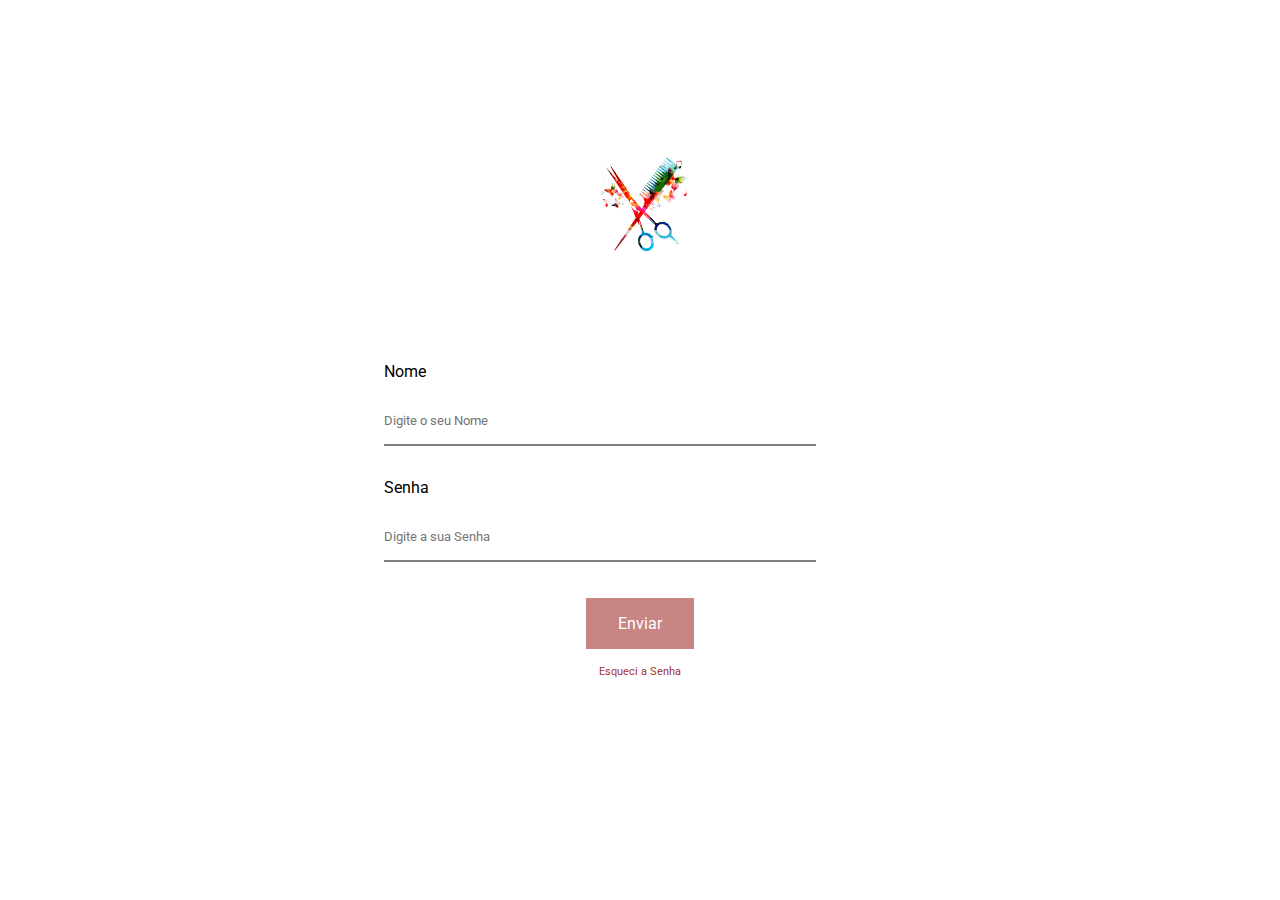
==== login.html @ a7409598 "Página inicial. Ícones" ====
<!DOCTYPE html>
<html lang="pt-BR">
  <head>
    <meta charset="UTF-8" />
    <meta name="viewport" content="width=device-width, initial-scale=1.0" />
    <meta http-equiv="X-UA-Compatible" content="ie=edge" />
    <title>Salão</title>
    <link rel="stylesheet" href="/css/login.css" />
  </head>
  <body>
    <div id="container">
      <div class="form">
          <div class="title">
              <img src="img/como-criar-um-logo.jpg" alt="">
          </div>
        <div class="form2">
          <form action="" method="POST">
            Nome <br />
            <input type="text" name="nome" placeholder="Digite o seu Nome" />
          </form>
          <form action="" method="POST">
            Senha <br />
            <input type="text" name="nome" placeholder="Digite a sua Senha" />
          </form>
        </div>
        <div class="btn1">
          <button type="submit">Enviar</button>
          <a href="">Esqueci a Senha</a>
        </div>
      </div>
    </div>
  </body>
</html>
---- css/login.css ----
@import url("https://fonts.googleapis.com/css?family=Roboto&display=swap");

* {
  padding: 0;
  margin: 0;
  box-sizing: border-box;
  font-family: "Roboto", sans-serif;
}

body {
  height: 100vh;
  width: 100vw;
  display: flex;
  justify-content: center;
  align-items: center;
  background-image: url(https://images.unsplash.com/photo-1496715976403-7e36dc43f17b?ixlib=rb-1.2.1&ixid=eyJhcHBfaWQiOjEyMDd9&auto=format&fit=crop&w=1350&q=80);
}

#container {
  height: 80vh;
  width: 90vw;
  color: black;
  background-color: white;
}

h1 {
  margin-left: 8.2rem;
  margin-top: 3rem;
  margin-bottom: 2rem;
}

.form2 {
  margin-top: 5rem;
  display: flex;
  justify-content: center;
  flex-direction: column;
  align-items: center;
}

.form input {
  margin-top: 2rem;
  border: none;
  border-bottom: 2px gray solid;
  outline: 0;
  padding-bottom: 1rem;
  width: 27rem;
  margin-right: 5rem;
  margin-bottom: 2rem;
}

.title {
  display: flex;
  justify-content: center;
  margin-top: 2rem;
  align-items: center;
  flex-direction: column;
}
.title img {
  width: 10rem;    
  border-radius: 50%;
}
.btn1 {
  display: flex;
  justify-content: center;
  align-items: center;
  flex-direction: column;
}

.btn1 button {
  background-color: #A63333;
  border: none;
  color: white;
  padding: 16px 32px;
  text-align: center;
  font-size: 16px;
  margin: 4px 2px;
  opacity: 0.6;
  transition: 0.3s;
  display: inline-block;
  text-decoration: none;
  cursor: pointer;
  outline: 0;
  margin-bottom: 1rem;
}

.btn1 button:hover {opacity: 1}

a {
  text-decoration: none;
  color: #A63333;
  font-size: 0.7em;
}
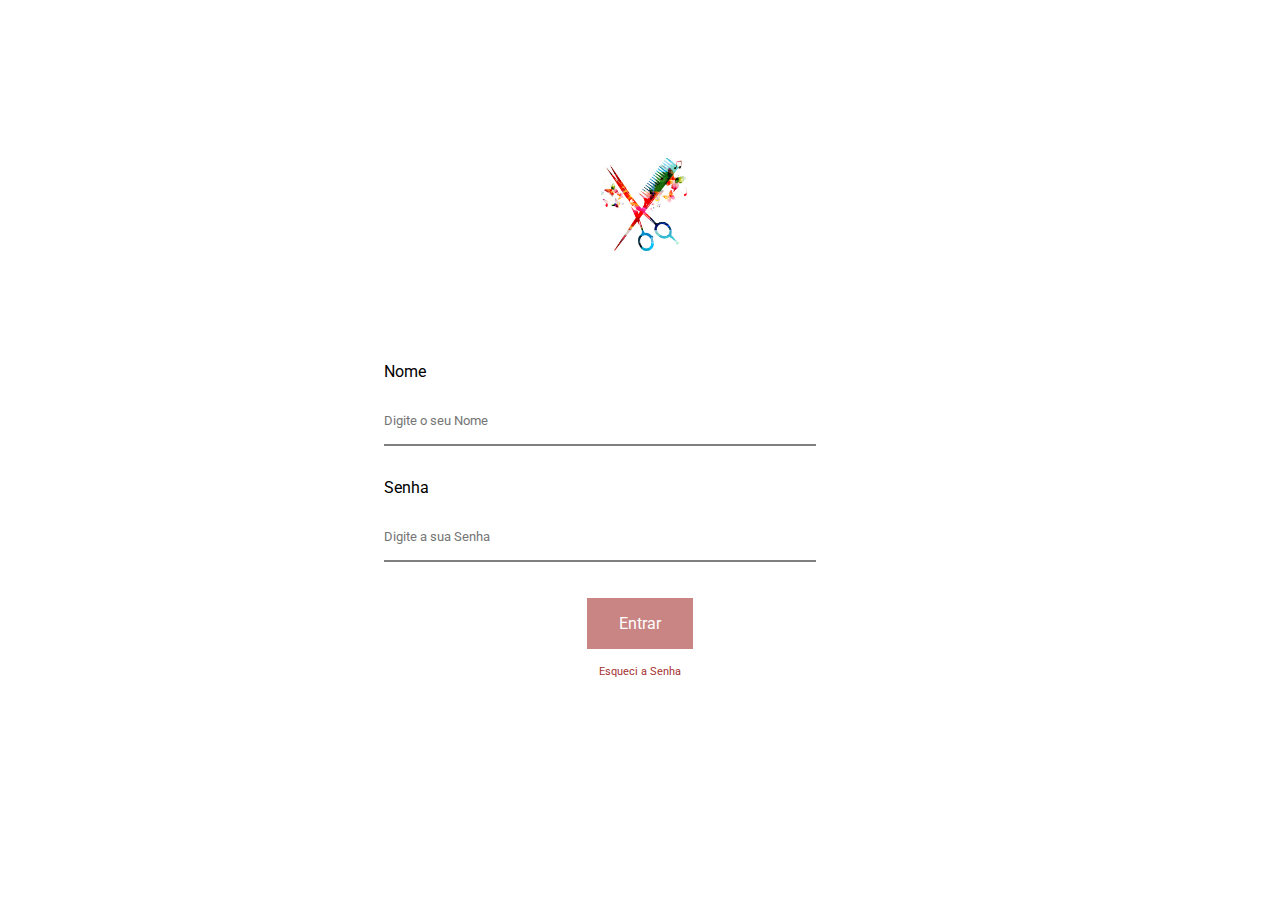
==== commit 1471e609: "Menu adicionado" ====
--- a/login.html
+++ b/login.html
@@ -24,7 +24,7 @@
           </form>
         </div>
         <div class="btn1">
-          <button type="submit">Enviar</button>
+          <button type="submit">Entrar</button>
           <a href="">Esqueci a Senha</a>
         </div>
       </div>
